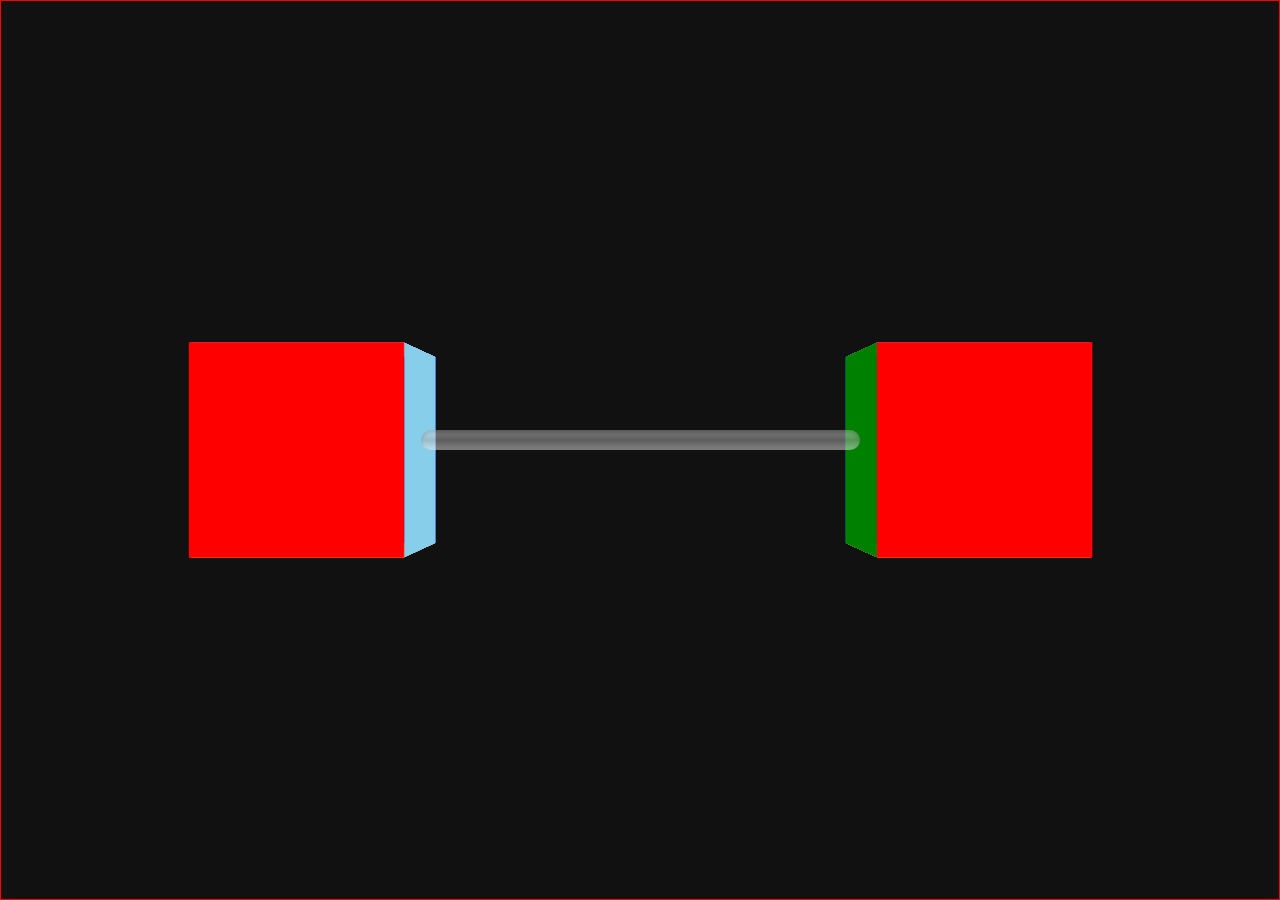
==== playground/connection/index.html @ db61952e "feat: experiment with web 3D basics" ====
<!DOCTYPE html>

<html lang="de">

<head>
	<title>3D-Würfel</title>
	<meta charset="utf-8">
	<!-- -->
	<link rel="stylesheet" type="text/css" href="style.css">
	<link rel="stylesheet" type="text/css" href="">
	<link rel="stylesheet" type="text/css" href="">
	<link rel="stylesheet" type="text/css" href="">
</head>

<body>

	<div class="scene">
        <div class="cube cube--one">
            <div class="cube_face cube_face--front"></div>
            <div class="cube_face cube_face--back"></div>
            <div class="cube_face cube_face--right"></div>
            <div class="cube_face cube_face--left"></div>
            <div class="cube_face cube_face--top"></div>
            <div class="cube_face cube_face--bottom"></div>
        </div>
        <div class="connector">
            <div class="cylinder"></div>
        </div>
        <div class="cube cube--two">
            <div class="cube_face cube_face--front"></div>
            <div class="cube_face cube_face--back"></div>
            <div class="cube_face cube_face--right"></div>
            <div class="cube_face cube_face--left"></div>
            <div class="cube_face cube_face--top"></div>
            <div class="cube_face cube_face--bottom"></div>
        </div>
    </div>

</body>

</html>
---- playground/connection/style.css ----
* {
    margin: 0;
    padding: 0;
    box-sizing: border-box;
    border-radius: 0;
}

html, body {
    width: 100%;
    height: 100%;
    background: #111;
    font-family: "Poppins", Arial, sans-serif;
	font-size: 100%;
	font-weight: 300;
	color: #444444;

}

.scene {
    width: 100%;
    height: 100%;
    display: flex;
    align-items: center;
    justify-content: space-around;
    border: 1px solid red;
    perspective: 1400px;
    transform-style: preserve-3d;
}

/* Cube */

.cube {
    --size: 200px;
    width: var(--size);
    height: var(--size);
    position: relative;
    transform-style: preserve-3d;
    transform: rotateY(0deg)
}

.cube .cube_face {
    position: absolute;
    background: skyblue;
    width: 100%;
    height: 100%;
    opacity: 1;
}

.cube .cube_face--front {
    transform: translateZ(calc(0.5 * var(--size)));
    background: red;
}

.cube .cube_face--back {
    transform: translateZ(calc(-0.5 * var(--size)));
    background: blue;
}

.cube .cube_face--right {
    transform: translateX(calc(0.5 * var(--size))) rotateY(270deg);
    background: skyblue;
}

.cube .cube_face--left {
    transform: translateX(calc(-0.5 * var(--size))) rotateY(270deg);
    background: green;
}

.cube .cube_face--top {
    transform: translateY(calc(-0.5 * var(--size))) rotateX(90deg);
    background: violet;
}

.cube .cube_face--bottom {
    transform: translateY(calc(0.5 * var(--size))) rotateX(90deg);
    background: orange;
}

.cube--one {
    anchor-name: --cube1;
}

.cube--two {
    anchor-name: --cube2;
}


/* Connector  */

.connector {
    position: absolute;
    left: anchor(--cube1 right);
    right: anchor(--cube2 left);
    top: anchor(--cube1 center);
    height: 40px;
    transform: translateY(-50%);
}

.cylinder {
    width: 100%;
    height: 20px;

    background: linear-gradient(
        to bottom,
        #eee,
        #aaa,
        #eee
    );
    opacity: 0.5;

    border-radius: 20px;

    box-shadow:
        inset 0 2px 4px rgba(0,0,0,0.4),
        inset 0 -2px 4px rgba(255,255,255,0.4);
}
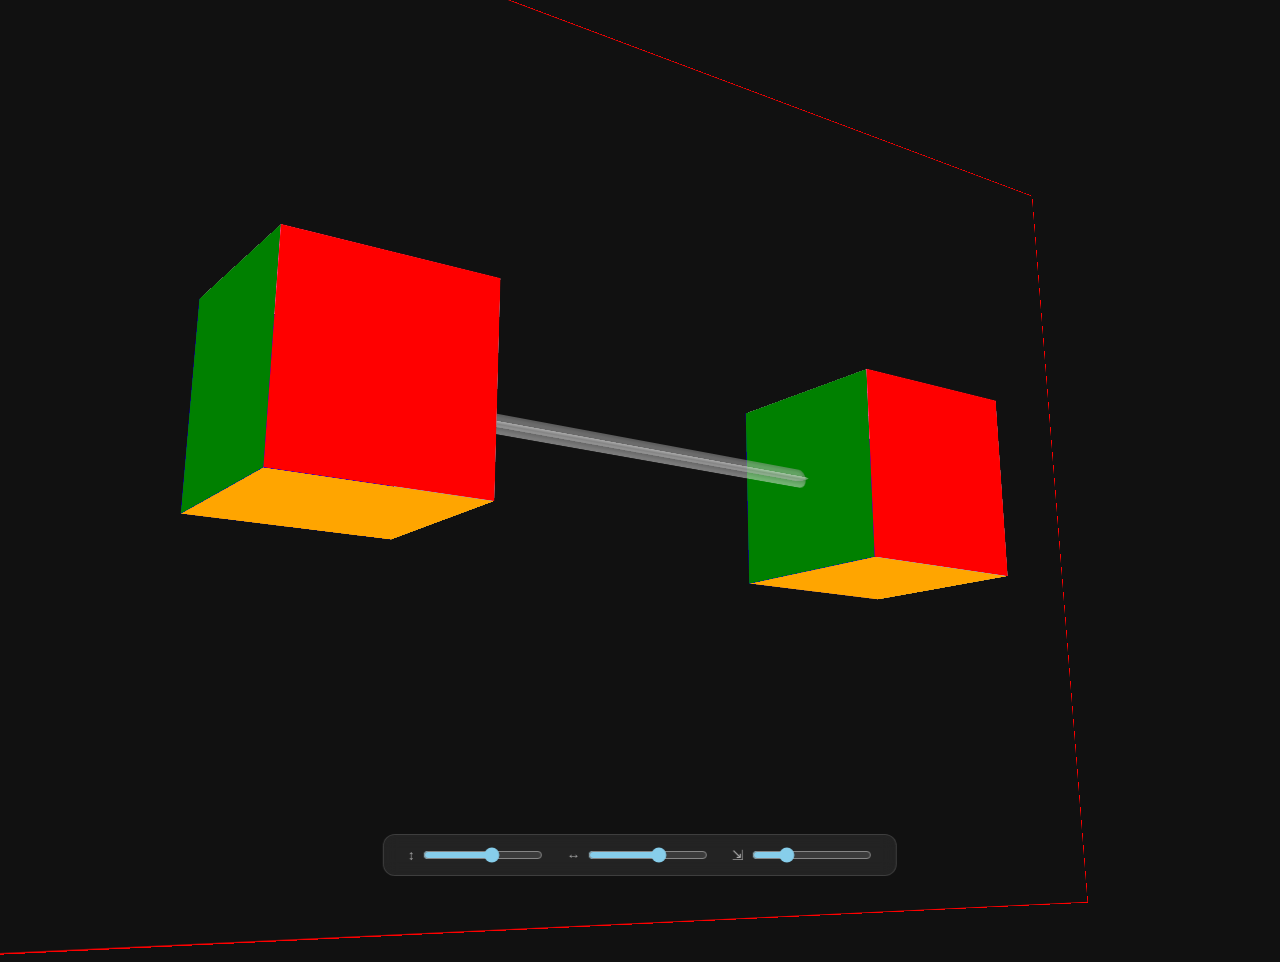
==== commit 9a0194fa: "controls" ====
--- a/playground/connection/index.html
+++ b/playground/connection/index.html
@@ -25,6 +25,7 @@
         </div>
         <div class="connector">
             <div class="cylinder"></div>
+            <div class="cylinder cylinder--top"></div>
         </div>
         <div class="cube cube--two">
             <div class="cube_face cube_face--front"></div>
@@ -36,6 +37,20 @@
         </div>
     </div>
 
+<div id="controls">
+  <label>↕ <input type="range" data-prop="rx"   min="-85"  max="85"  value="15"  step="1"></label>
+  <label>↔ <input type="range" data-prop="ry"   min="-180" max="180" value="35"  step="1"></label>
+  <label>⇲ <input type="range" data-prop="zoom" min="0.3"  max="3"   value="1"   step="0.05"></label>
+</div>
+
+<script>
+  document.querySelectorAll('#controls input[data-prop]').forEach(input => {
+    input.addEventListener('input', () => {
+      document.documentElement.style.setProperty(`--${input.dataset.prop}`, input.value);
+    });
+  });
+</script>
+
 </body>
 
 </html>
--- a/playground/connection/style.css
+++ b/playground/connection/style.css
@@ -1,3 +1,9 @@
+:root {
+    --rx:   15;
+    --ry:   35;
+    --zoom: 1;
+}
+
 * {
     margin: 0;
     padding: 0;
@@ -10,10 +16,10 @@
     height: 100%;
     background: #111;
     font-family: "Poppins", Arial, sans-serif;
-	font-size: 100%;
-	font-weight: 300;
-	color: #444444;
-
+    font-size: 100%;
+    font-weight: 300;
+    color: #444444;
+    perspective: 1400px;
 }
 
 .scene {
@@ -23,8 +29,11 @@
     align-items: center;
     justify-content: space-around;
     border: 1px solid red;
-    perspective: 1400px;
     transform-style: preserve-3d;
+    transform:
+        scale3d(var(--zoom), var(--zoom), var(--zoom))
+        rotateX(calc(var(--rx) * 1deg))
+        rotateY(calc(var(--ry) * 1deg));
 }
 
 /* Cube */
@@ -85,6 +94,38 @@
 }
 
 
+/* Controls */
+
+#controls {
+    position: fixed;
+    bottom: 24px;
+    left: 50%;
+    transform: translateX(-50%);
+    display: flex;
+    gap: 24px;
+    background: rgba(255, 255, 255, 0.08);
+    backdrop-filter: blur(8px);
+    border: 1px solid rgba(255, 255, 255, 0.12);
+    border-radius: 12px;
+    padding: 12px 24px;
+    z-index: 100;
+}
+
+#controls label {
+    display: flex;
+    align-items: center;
+    gap: 8px;
+    color: #aaa;
+    font-size: 0.85rem;
+    user-select: none;
+}
+
+#controls input[type="range"] {
+    width: 120px;
+    accent-color: skyblue;
+    cursor: pointer;
+}
+
 /* Connector  */
 
 .connector {
@@ -94,11 +135,16 @@
     top: anchor(--cube1 center);
     height: 40px;
     transform: translateY(-50%);
+    transform-style: preserve-3d;
+
 }
 
 .cylinder {
+    position: absolute;
     width: 100%;
     height: 20px;
+    top: 50%;
+    transform: translateY(-50%);
 
     background: linear-gradient(
         to bottom,
@@ -115,3 +161,7 @@
         inset 0 -2px 4px rgba(255,255,255,0.4);
 }
 
+.cylinder--top {
+    transform: translateY(-50%) rotateX(90deg);
+}
+
